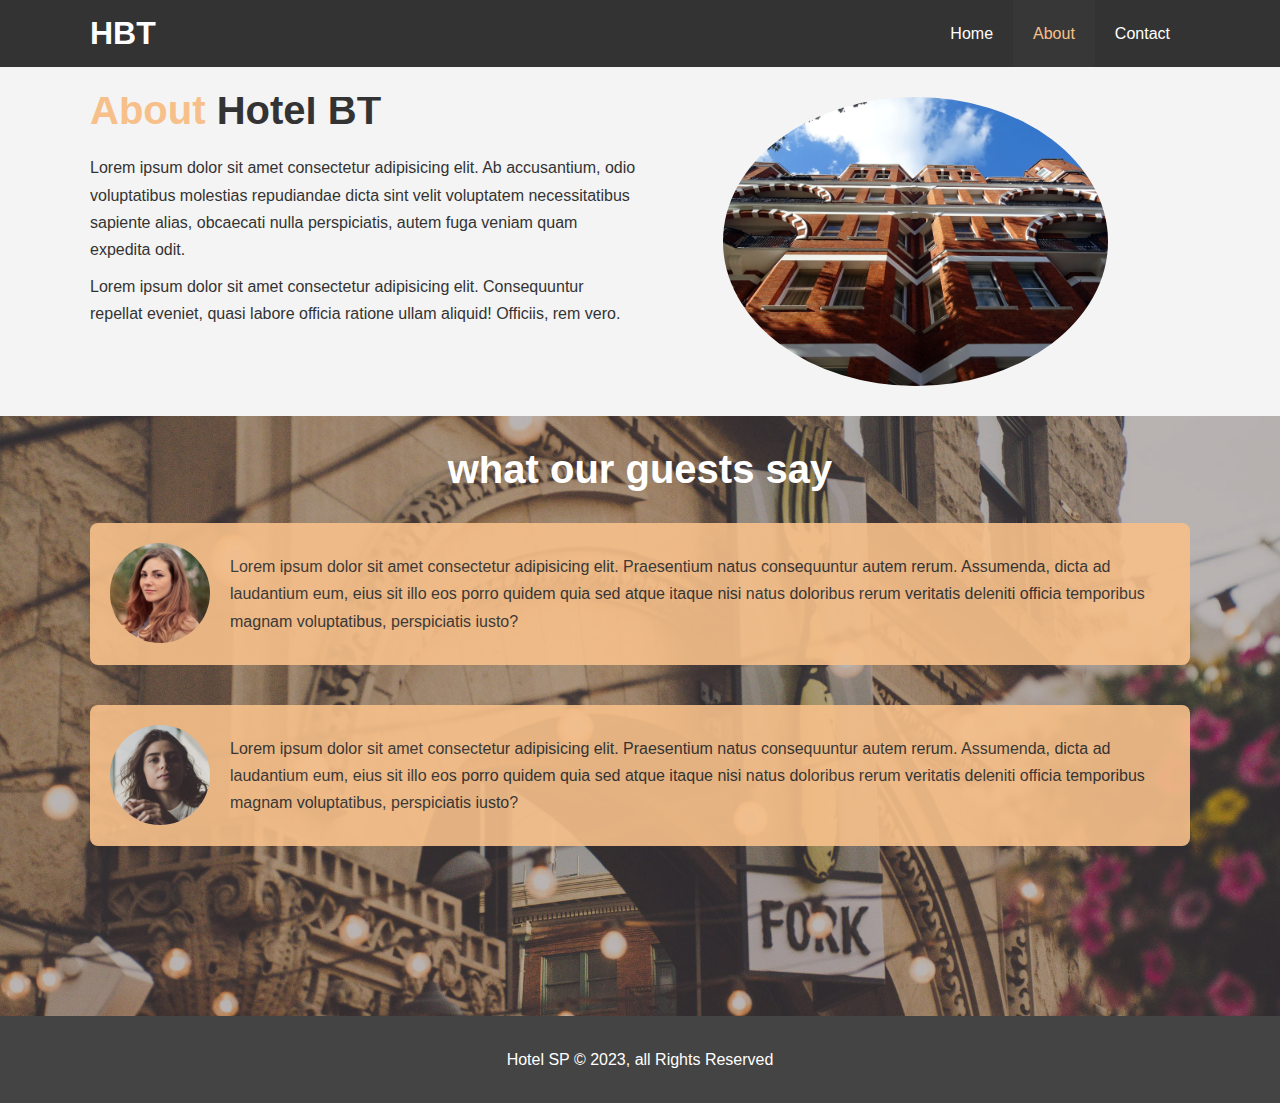
==== about.html @ 01444620 "about" ====
<!DOCTYPE html>
<html lang="en">
<head>
    <meta charset="UTF-8">
    <meta http-equiv="X-UA-Compatible" content="IE=edge">
    <meta name="viewport" content="width=device-width, initial-scale=1.0">
    <meta name="description" content="welcome to the best hotel in new york">
    <meta name="keywords" content="hotel, boston hotel, new england hotel">
    <link rel="stylesheet" href="css/style.css">
    <title>Hotel SP | About</title>
</head>
<body>
    <header>
        <nav id="navbar">
            <div class="container">
                <h1 class="logo"><a href="index.html">HBT</a></h1>
                <ul>
                    <li><a  href="index.html">Home</a></li>
                    <li><a class="current" href="about.html">About</a></li>
                    <li><a href="contact.html">Contact</a></li>
                </ul>
            </div>
        </nav>
    </header>
<section id="about-info" class="bg-light py-3">
    <div class="container">
        <div class="info-left">
            <h1 class="l-heading"><span class="text-primary"> About</span> Hotel BT</h1>
            <p>Lorem ipsum dolor sit amet consectetur adipisicing elit. Ab accusantium, odio voluptatibus molestias repudiandae dicta sint velit voluptatem
                 necessitatibus sapiente alias, obcaecati nulla perspiciatis, autem fuga veniam quam expedita odit.

               </p>
               <p>Lorem ipsum dolor sit amet consectetur adipisicing elit. Consequuntur repellat eveniet, quasi labore officia ratione ullam aliquid! Officiis, rem vero.</p>
        </div>
        <div class="info-right">
            <img src="./img/photo-2.jpg" alt="hotel">
        </div>
    </div>
</section>
   
<section id="testimonials" class="py-3">

    <div class="container">
        <h2 class="l-heading">
            what our guests say
        </h2>
        <div class="testimonial bg-primary">
            <img src="./img/person-1.jpg" alt="Samantha">
            <p>Lorem ipsum dolor sit amet consectetur adipisicing elit. Praesentium natus consequuntur autem rerum. Assumenda, dicta ad laudantium eum, eius sit illo eos porro quidem quia sed atque itaque nisi natus doloribus rerum veritatis deleniti officia temporibus magnam voluptatibus, perspiciatis iusto?</p>
        </div>
        <div class="testimonial bg-primary">
            <img src="./img/person-2.jpg" alt="Jenny">
            <p>Lorem ipsum dolor sit amet consectetur adipisicing elit. Praesentium natus consequuntur autem rerum. Assumenda, dicta ad laudantium eum, eius sit illo eos porro quidem quia sed atque itaque nisi natus doloribus rerum veritatis deleniti officia temporibus magnam voluptatibus, perspiciatis iusto?</p>
        </div>

    </div>
</section>




  <footer id="main-footer">
    <p>Hotel SP &copy; 2023, all Rights Reserved</p>
  </footer>

</body>
</html>
---- css/style.css ----
/* Reset */
* {
    margin: 0;
    padding: 0;
    box-sizing: border-box;
}


html,body{
    font-family: 'Segoe UI', Tahoma, Geneva, Verdana, sans-serif;
    line-height: 1.7em;

}

a{
    color: #333;
    text-decoration: none;
}

h1,h2,h3{
    padding-bottom: 20px;

}


/*The first is top and bottom the 2nd value is left and right*/
p{
    margin: 10px 0;
}



/*
Utility classes
*/

.clr {
    clear: both;
}


.container{
    margin: auto;
    max-width: 1100px;
    overflow: auto;
    padding: 0, 20px;
}


.text-primary{
    color: #f7c08a;
}


.lead{
    font-size: 20px;
}

.btn {
    display: inline-block;
    font-size: 18px;
    color: white;
    background: #333;
    padding: 13px 20px;
    border: none;
    cursor: pointer;
}

.btn-light{
    background: #f4f4f4;
    color: #333;
}

.btn:hover{
    background: #f7c08a;
    color: #333;
}


.bg-dark{
    background: #333;
    color: #fff;
    overflow: auto;
}

.bg-light{
    background: #f4f4f4;
    color: #333;
    overflow: auto;
}
.bg-primary{
    background: #f7c08a;
    color: #333;
    overflow: auto;
}









#navbar{
    background-color: #333;
    color: white;
    overflow: auto;

}

#navbar a{
    color: white;

}


#navbar h1 {
    float: left;
    padding-top: 20px;
}

#navbar ul {
    list-style: none;
    float: right;
}

#navbar ul li{
    float: left;
}

#navbar ul li a {
    display: block;
    padding: 20px;
    text-align: center;
}

#navbar ul li a:hover,
#navbar ul li a.current  {
    background: #4444;
    color: #f7c08a;
}


#showcase{
    background: url('../img/showcase.jpg') no-repeat center center/cover;
    height: 600px;

}

#showcase .showcase-content {
    color: white;
    text-align: center;
    padding-top: 170px;
}

#showcase .showcase-content h1 {
    font-size: 60px;
    line-height: 1.2em;

}

#showcase .showcase-content p {
    padding-bottom: 20px;
    line-height: 1.7em;
}


#home-info {
    height: 400px;
}

#home-info .info-img{
    float: left;
    width: 50%;
    background: url('../img/photo-1.jpg') no-repeat;
    min-height: 100%;
}

#home-info .info-content {
    float: right;
    width: 50%;
    height: 100%;
    text-align: center;
    padding: 50px 30px;
    overflow: hidden;

}


#home-info .info-content p {
    padding-bottom: 30px;
}


/* Features */

.box{
    float: left;
    width: 33.3%;
    padding: 50px;
    text-align: center;

}

.box i{
    margin-bottom: 10px;
}


.l-heading{
    font-size: 40px;
}


/* About info*/


#about-info .info-right{
    float: right;
    width: 50%;
    min-height: 100%;
}
#about-info .info-right img{
    width: 70%;
    display: block;
    margin: auto;
    border-radius: 50%;
}

#about-info .info-left{
    float: left;
    width: 50%;
    min-height: 100%;
}

.py-1{
    padding: 10px 0px;
}
.py-2{
    padding: 20px 0px;
}
.py-3{
    padding: 30px 0px;
}

/**/

#main-footer{
    text-align: center;
    background: #444;
    color: #fff;
    padding: 20px;
}


#testimonials .testimonial img{
    width: 100px;
    float: left;
    margin-right: 20px;
    border-radius: 50%;
}

#testimonials .testimonial{
    padding: 20px;
    margin-bottom: 40px;
    border-radius: 8px;
    opacity: 0.9;

}

#testimonials  h2 {
    color: white;
    text-align: center;
    padding-bottom: 40px;
}



#testimonials {
    height: 600px;
    background: url('../img/test-bg.jpg') no-repeat
    center center/cover;
    padding-top: 40px;
}
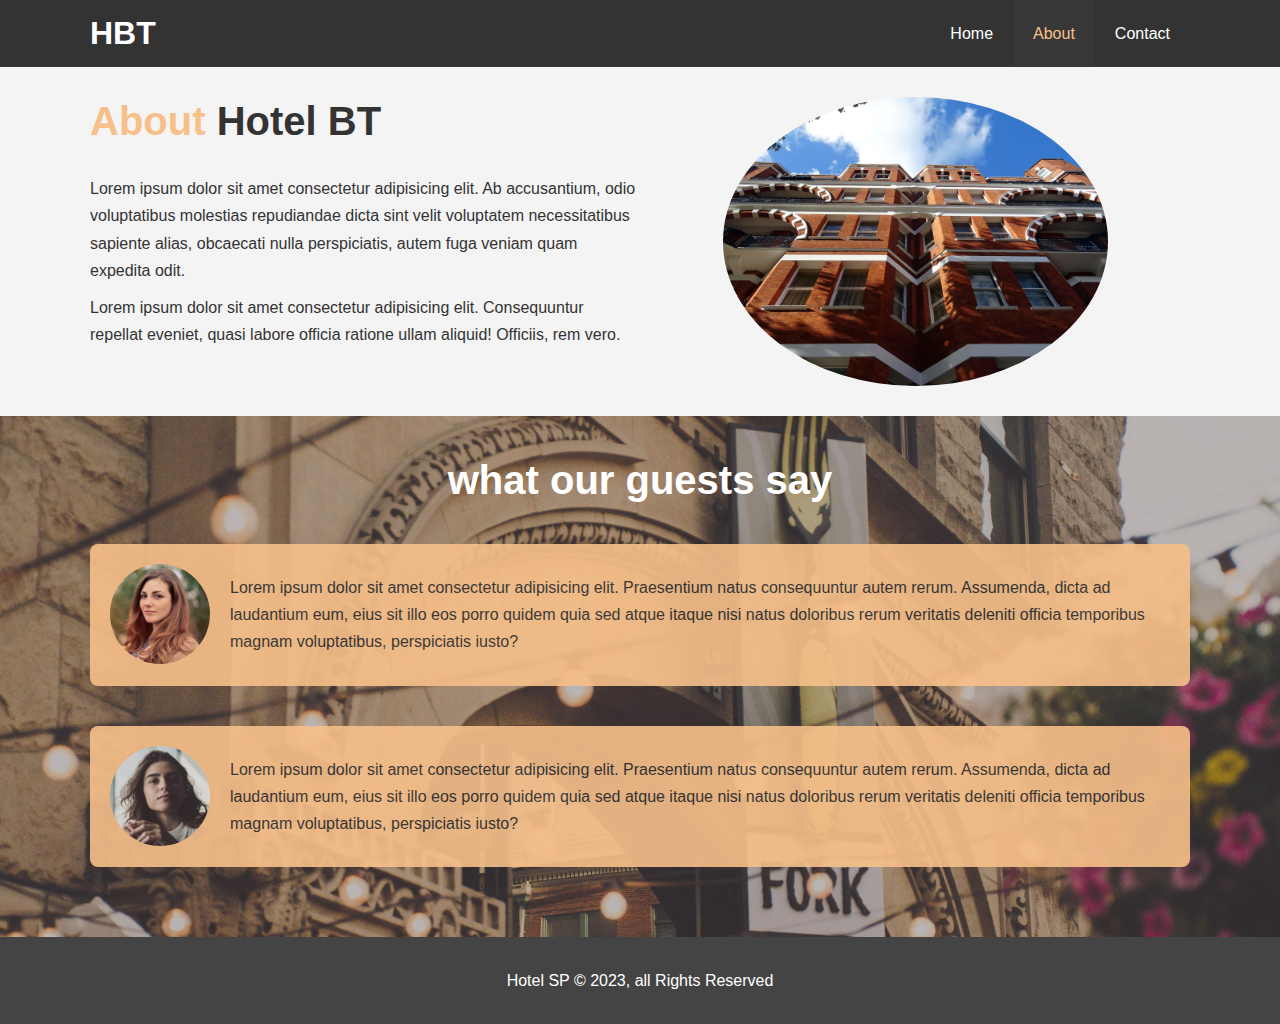
==== commit d53bfba4: "finished mobile css" ====
--- a/about.html
+++ b/about.html
@@ -7,6 +7,7 @@
     <meta name="description" content="welcome to the best hotel in new york">
     <meta name="keywords" content="hotel, boston hotel, new england hotel">
     <link rel="stylesheet" href="css/style.css">
+    <link rel="stylesheet"  media="screen and (max-width: 768px)" href="css/mobile.css">
     <title>Hotel SP | About</title>
 </head>
 <body>
--- a/css/style.css
+++ b/css/style.css
@@ -115,7 +115,7 @@
 }
 
 
-#navbar h1 {
+#navbar .logo {
     float: left;
     padding-top: 20px;
 }
@@ -210,6 +210,7 @@
 
 .l-heading{
     font-size: 40px;
+    line-height: 1.2;
 }
 
 
@@ -278,8 +279,51 @@
 
 
 #testimonials {
-    height: 600px;
+    height: 100%;
     background: url('../img/test-bg.jpg') no-repeat
     center center/cover;
     padding-top: 40px;
-}+}
+
+
+
+
+
+/*conact form */
+
+#contact-form .form-group{
+    margin-bottom: 20px;
+    
+}
+
+#contact-from label{
+    display: block;
+    margin-bottom: 5px;
+
+}
+
+#contact-form input, 
+#contact-form textarea{
+    width: 100%;
+    padding: 10px;
+    border: 1px #ddd solid;
+}
+
+#contact-form textarea {
+    height: 200px;
+}
+
+
+#contact-form input, 
+#contact-form textarea:focus{
+    outline: none;
+    border-color: #f7c08a;
+}
+
+
+/* @media(max-width: 500px) {
+    body{
+    background: red;
+
+    }
+} */
--- a/css/mobile.css
+++ b/css/mobile.css
@@ -0,0 +1,78 @@
+/* body{
+    display: none;
+} */
+
+
+#navbar .logo{
+    float: none;
+    text-align: center;
+}
+
+
+#navbar ul, #navbar ul li {
+    float: none;
+}
+
+
+#navbar ul li a {
+    padding: 5px;
+    border-bottom: #4444 dotted 1px;
+}
+
+
+
+
+#showcase {
+    height: 100%;
+}
+#showcase .showcase-content  {
+    padding-top: 30px;
+    padding-bottom: 20px;
+}
+
+
+
+
+#home-info  {
+    height: 550px;
+}
+
+
+#home-info .info-content {
+    float: none;
+    width: 100%;
+}
+    
+
+#home-info .info-img {
+    display: none;
+}
+
+
+
+.box{
+    float: none;
+    width: 100%;
+}
+
+
+/* about*/
+
+#about-info .info-right,
+#about-info .info-left{
+    float: none;
+    width: 100%;
+}
+
+.l-heading{
+    text-align: center;
+}
+
+
+#about-info .info-right{
+    margin-top: 30px;
+}
+
+#contact-info .box {
+    border-bottom: #4444 dotted 2px;
+}